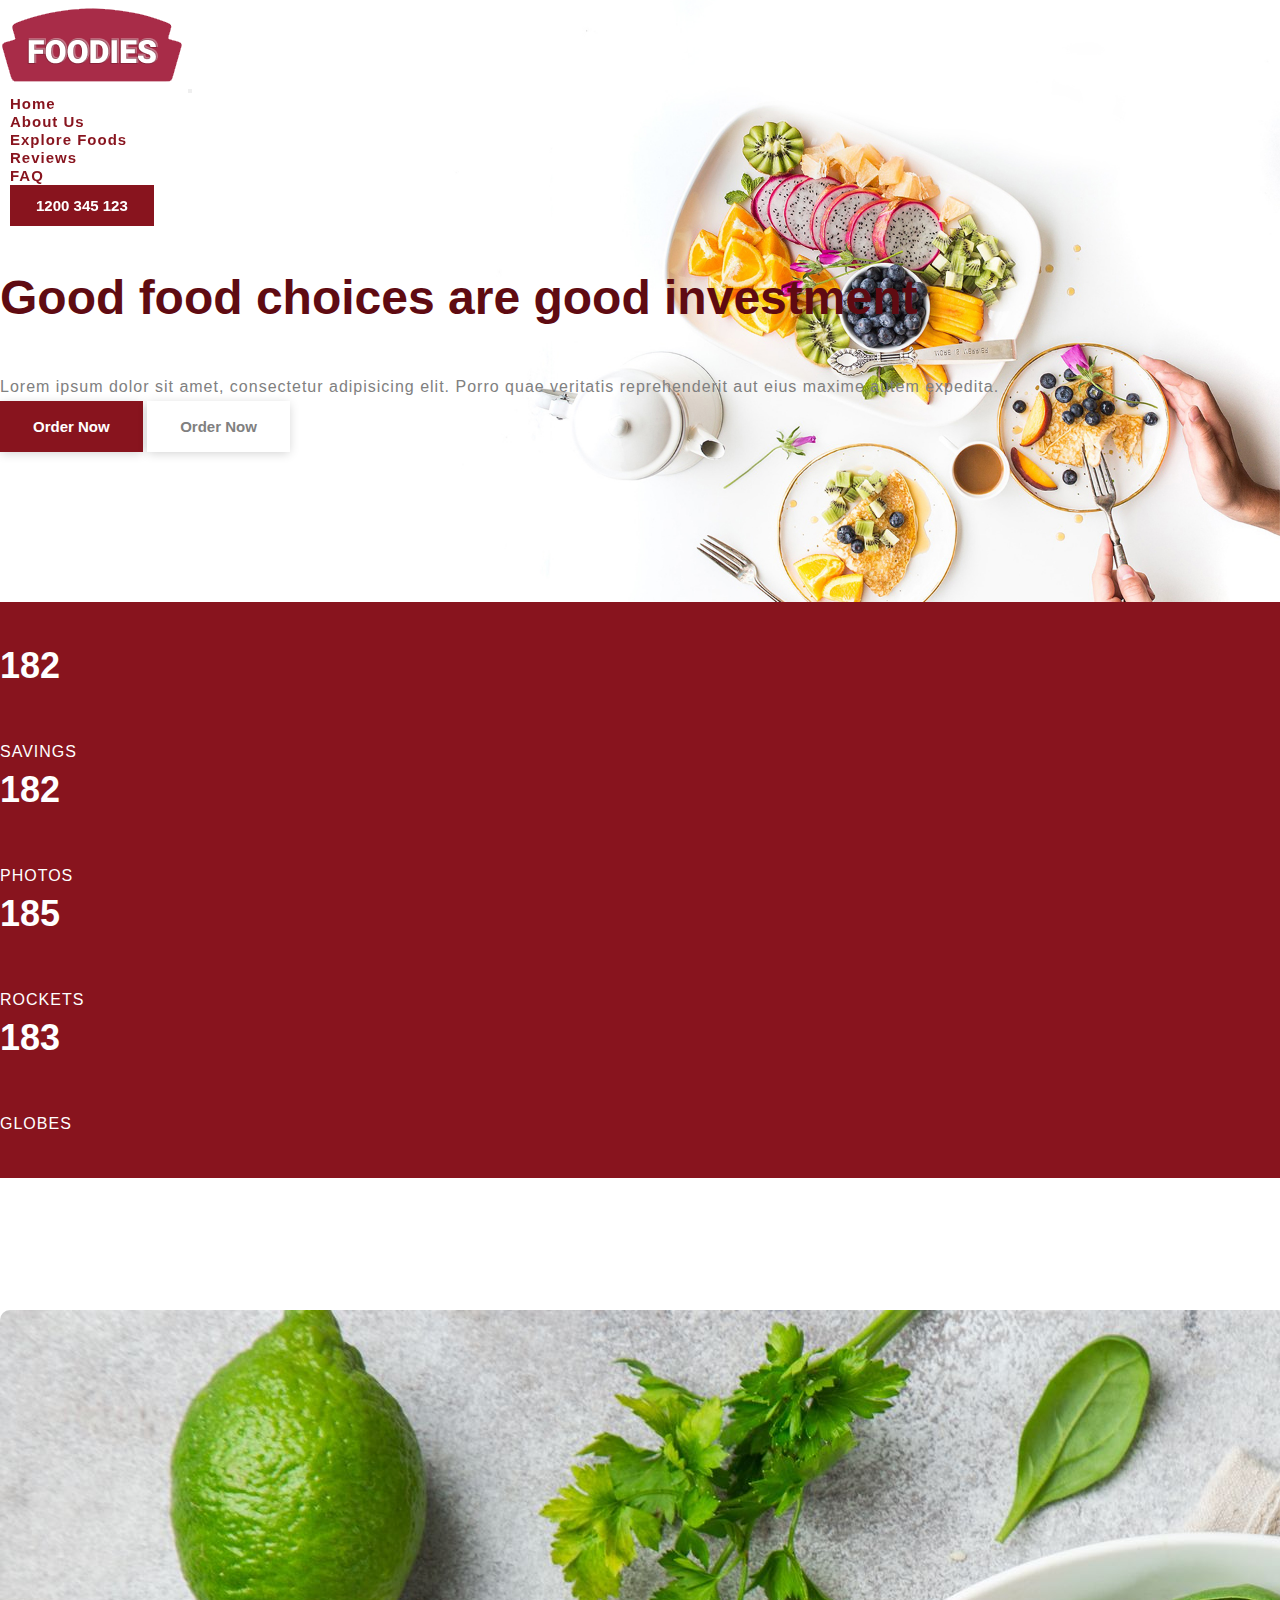
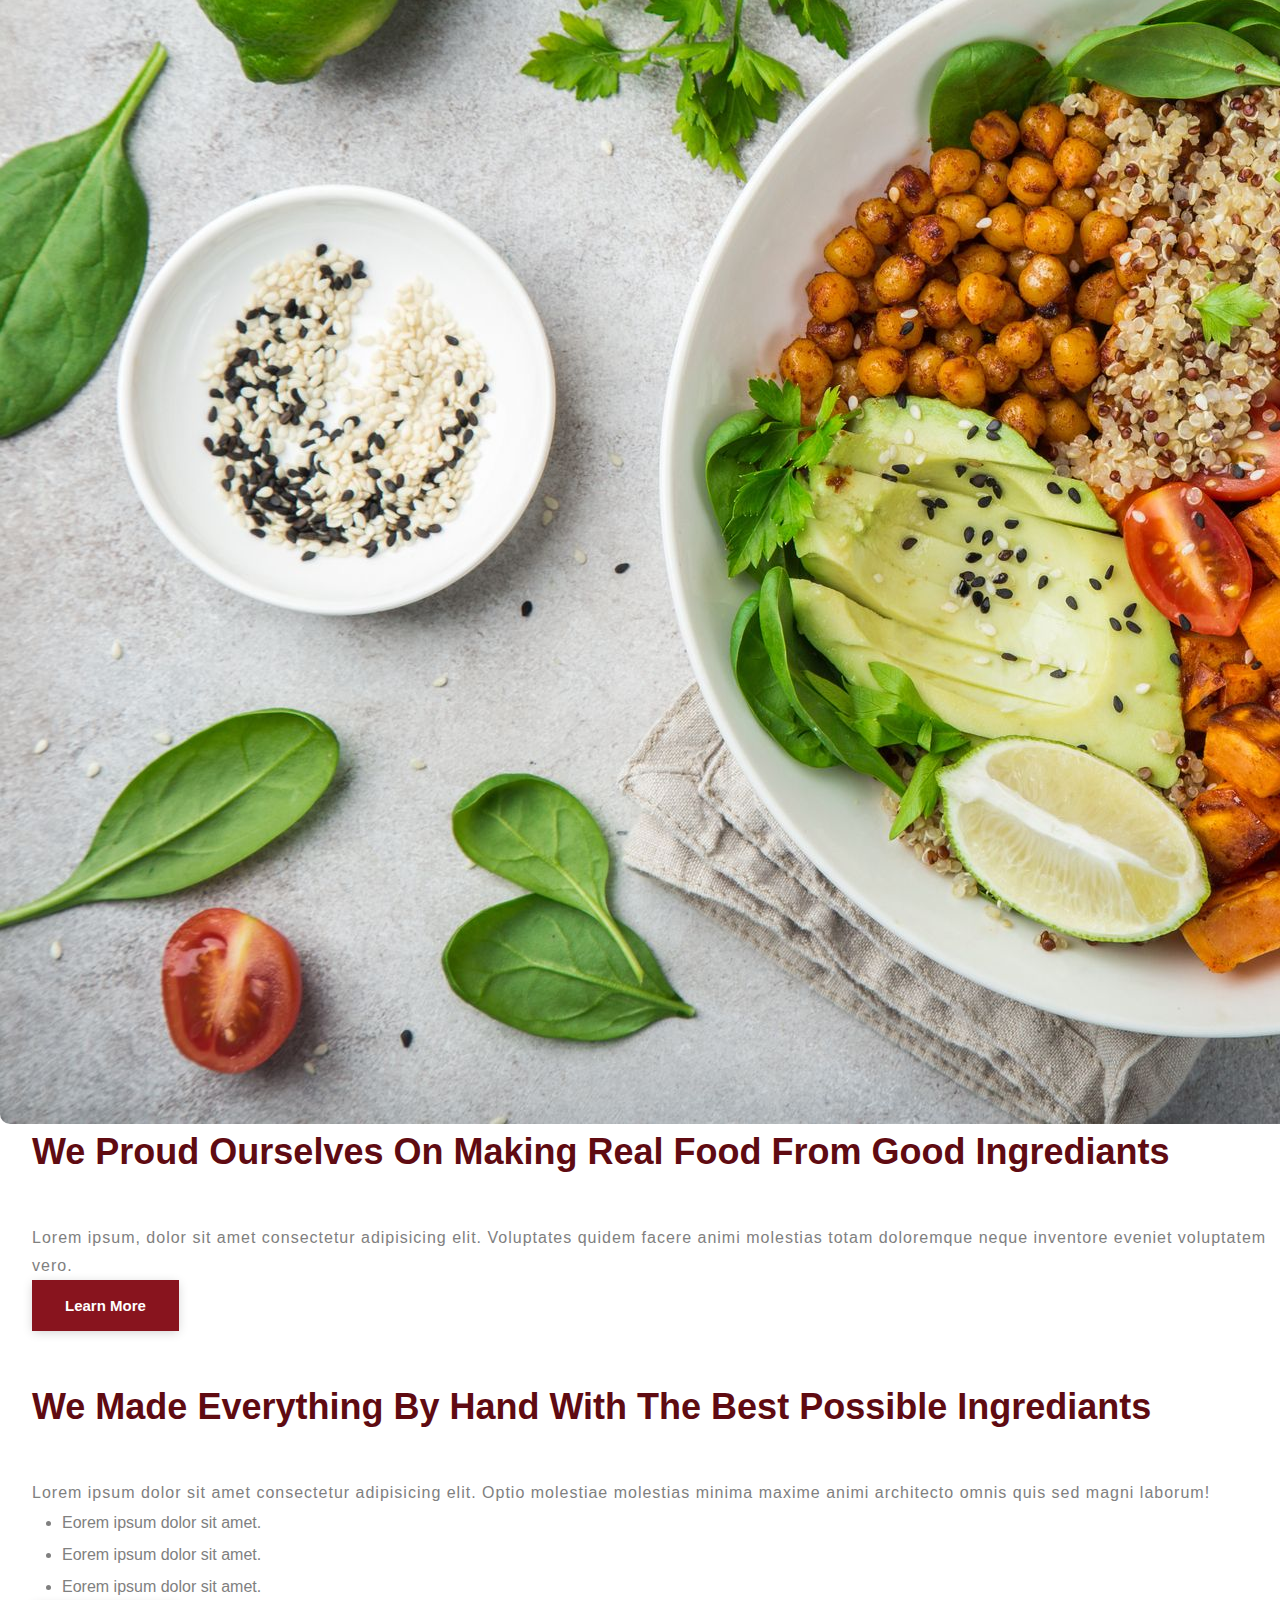
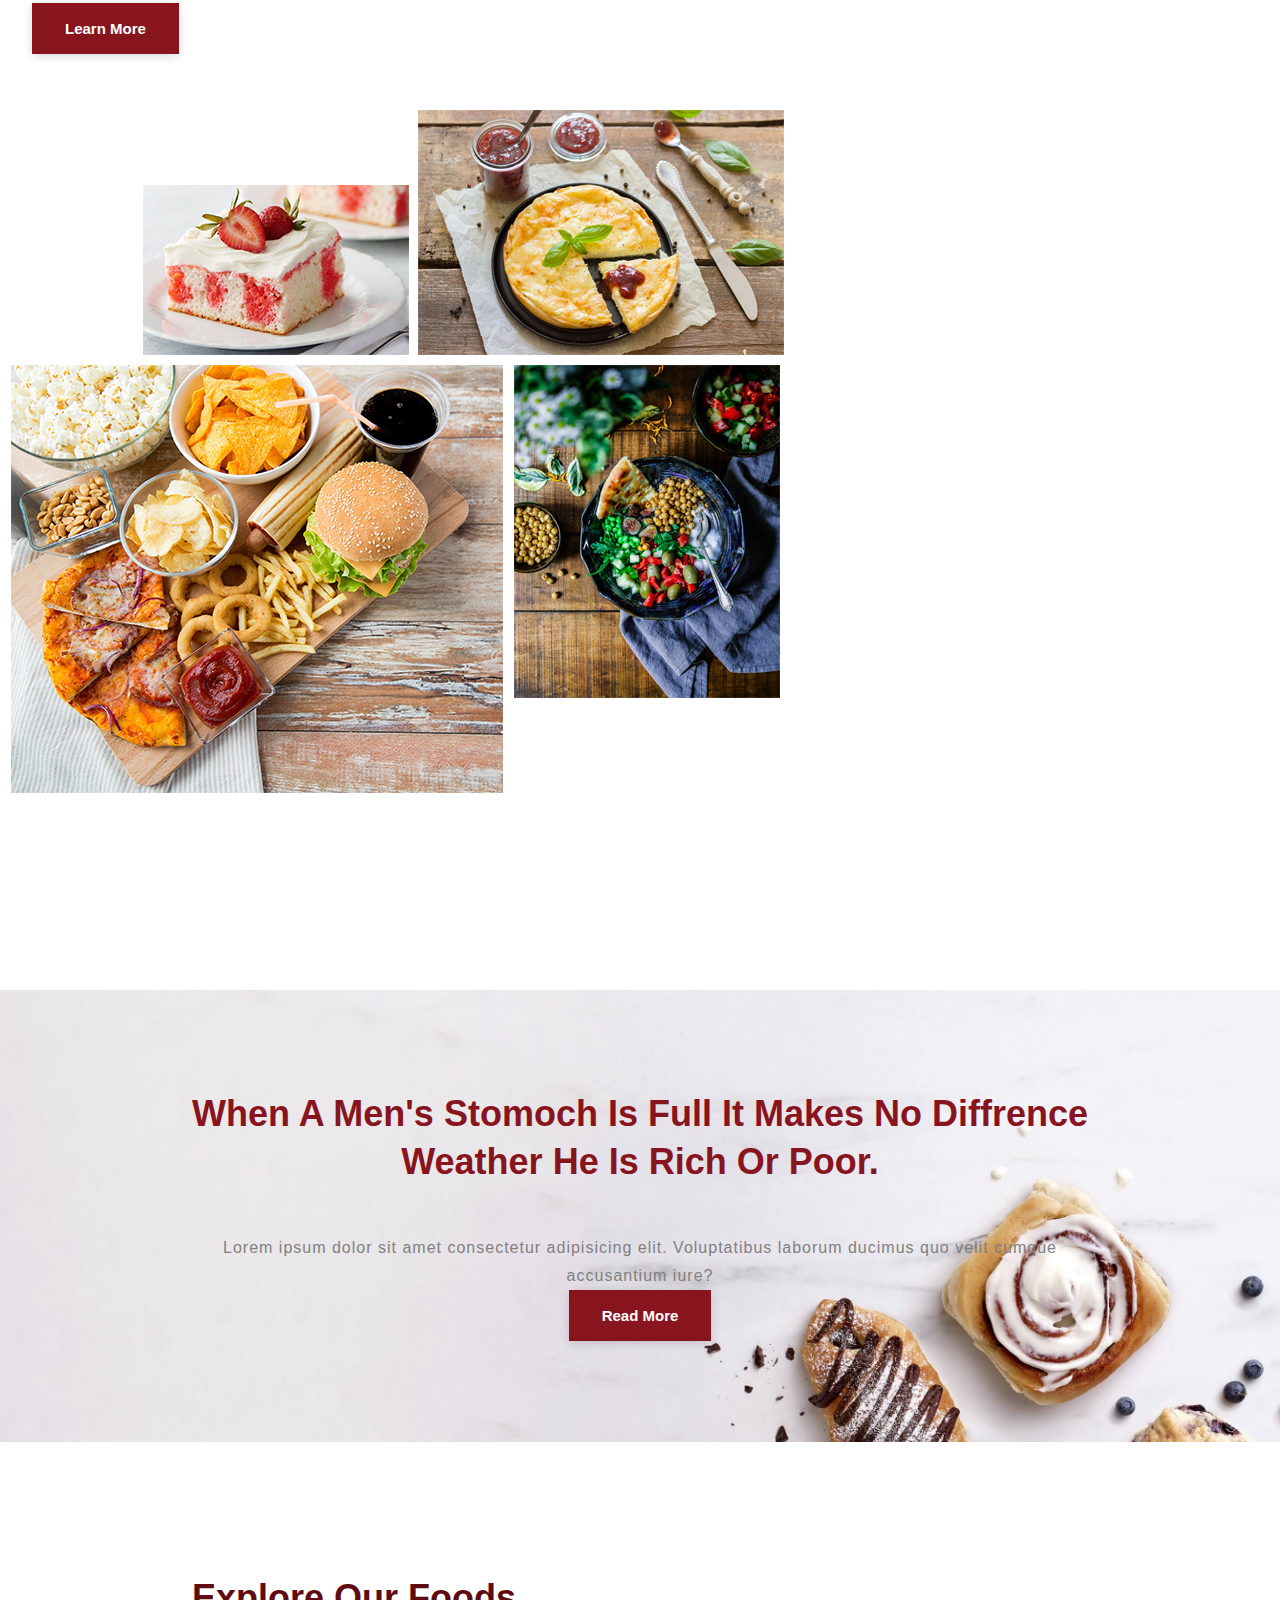
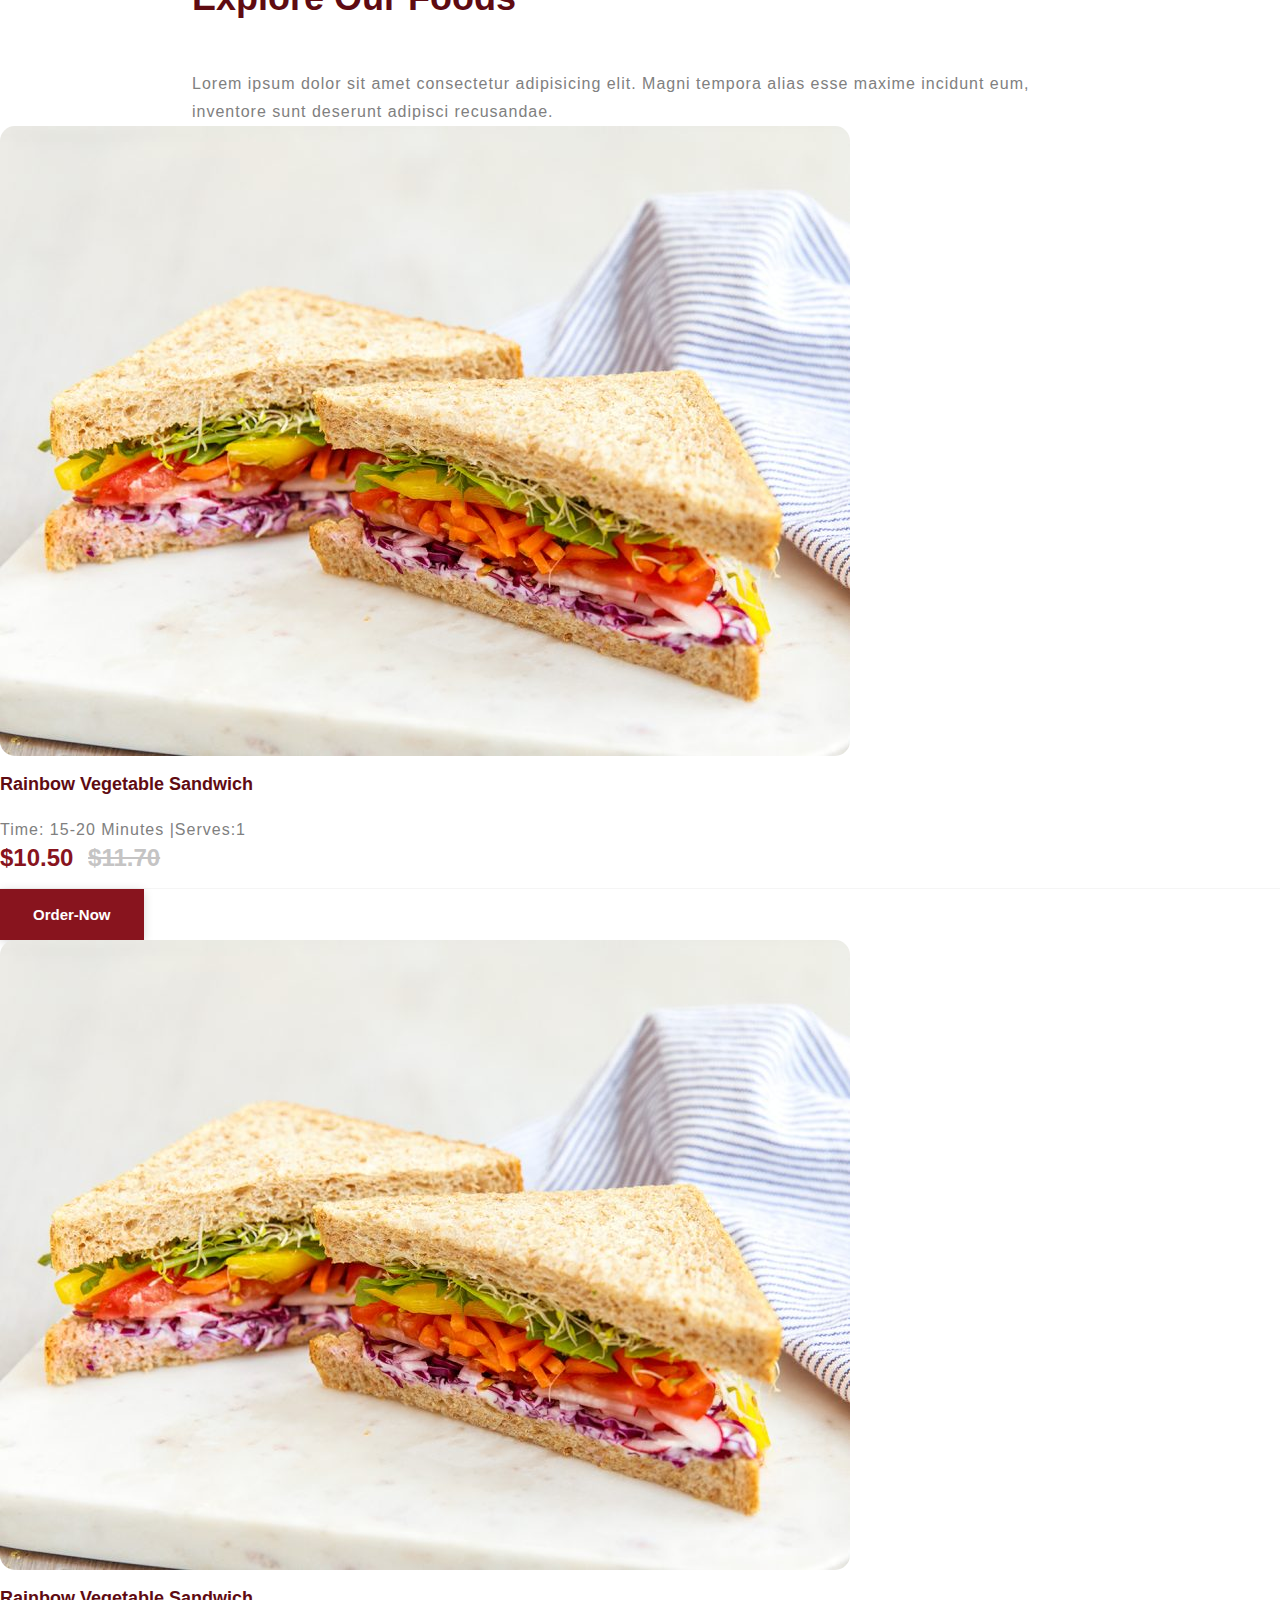
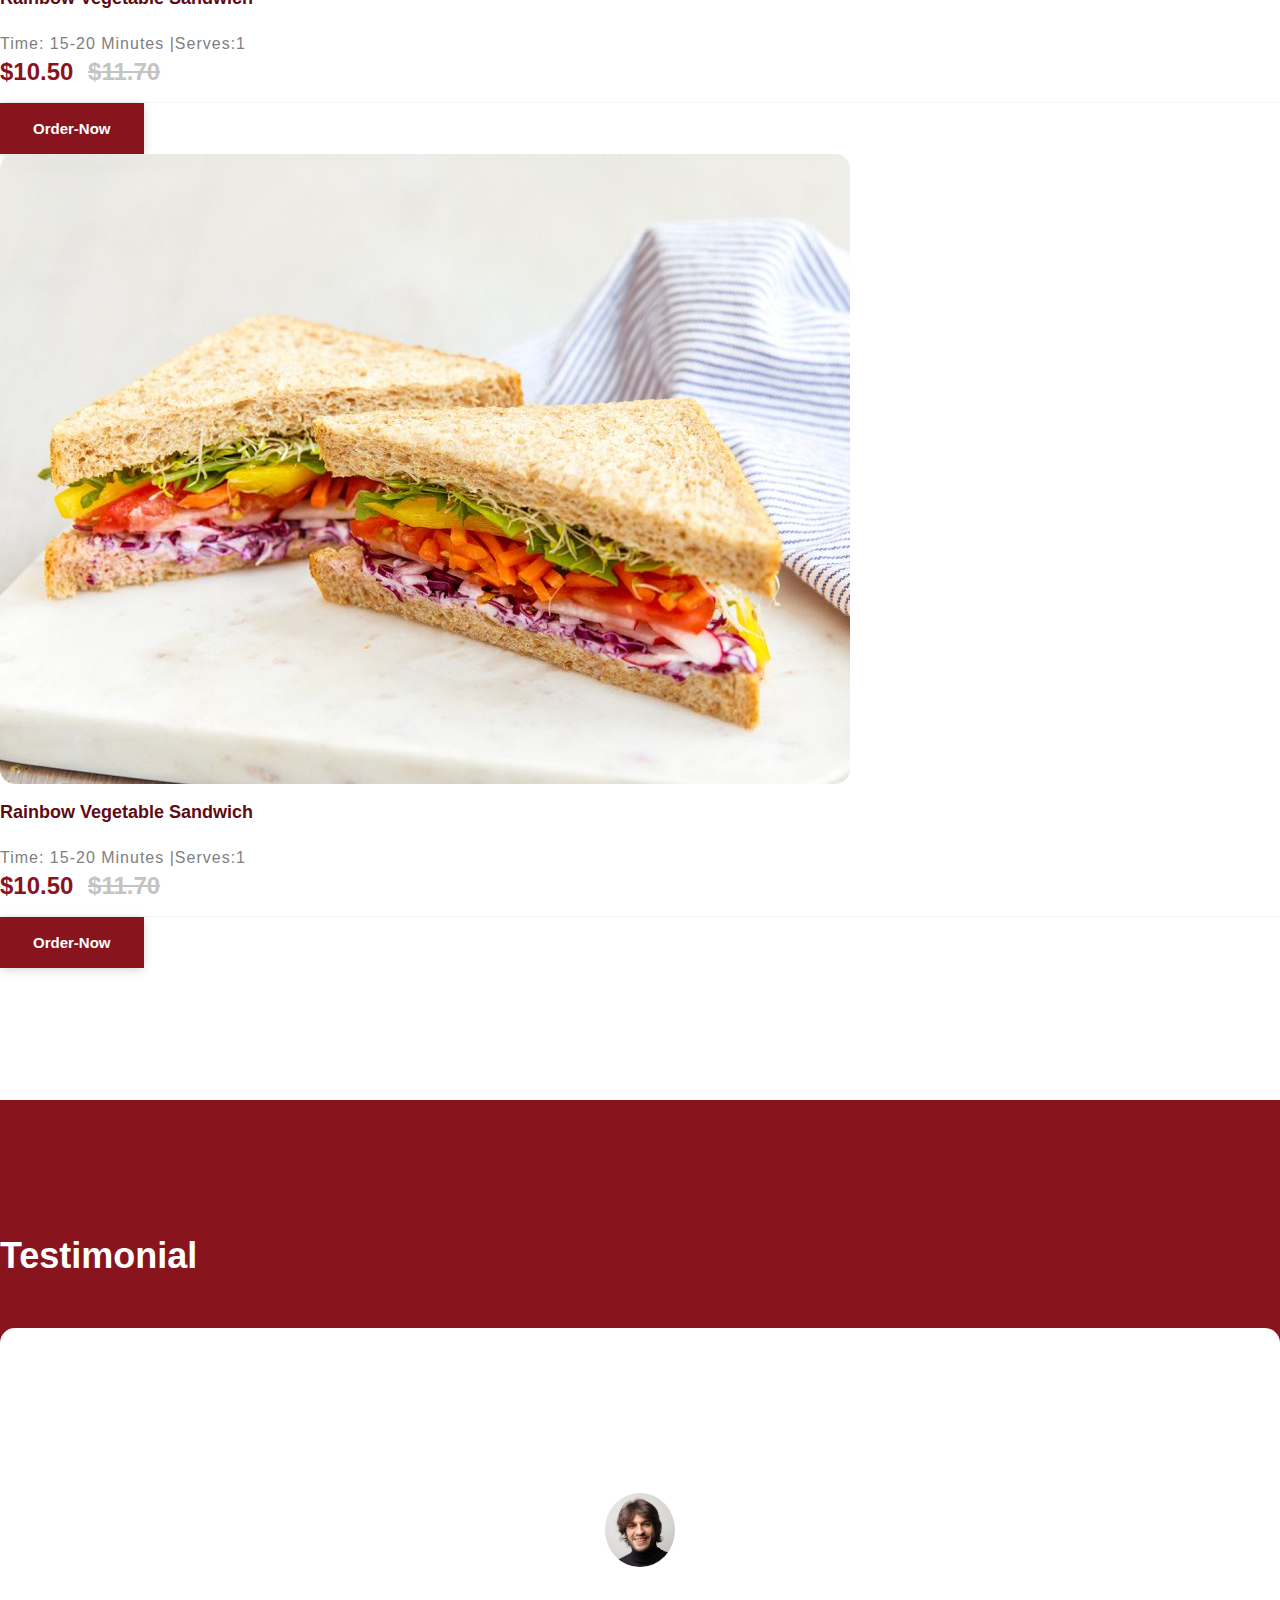
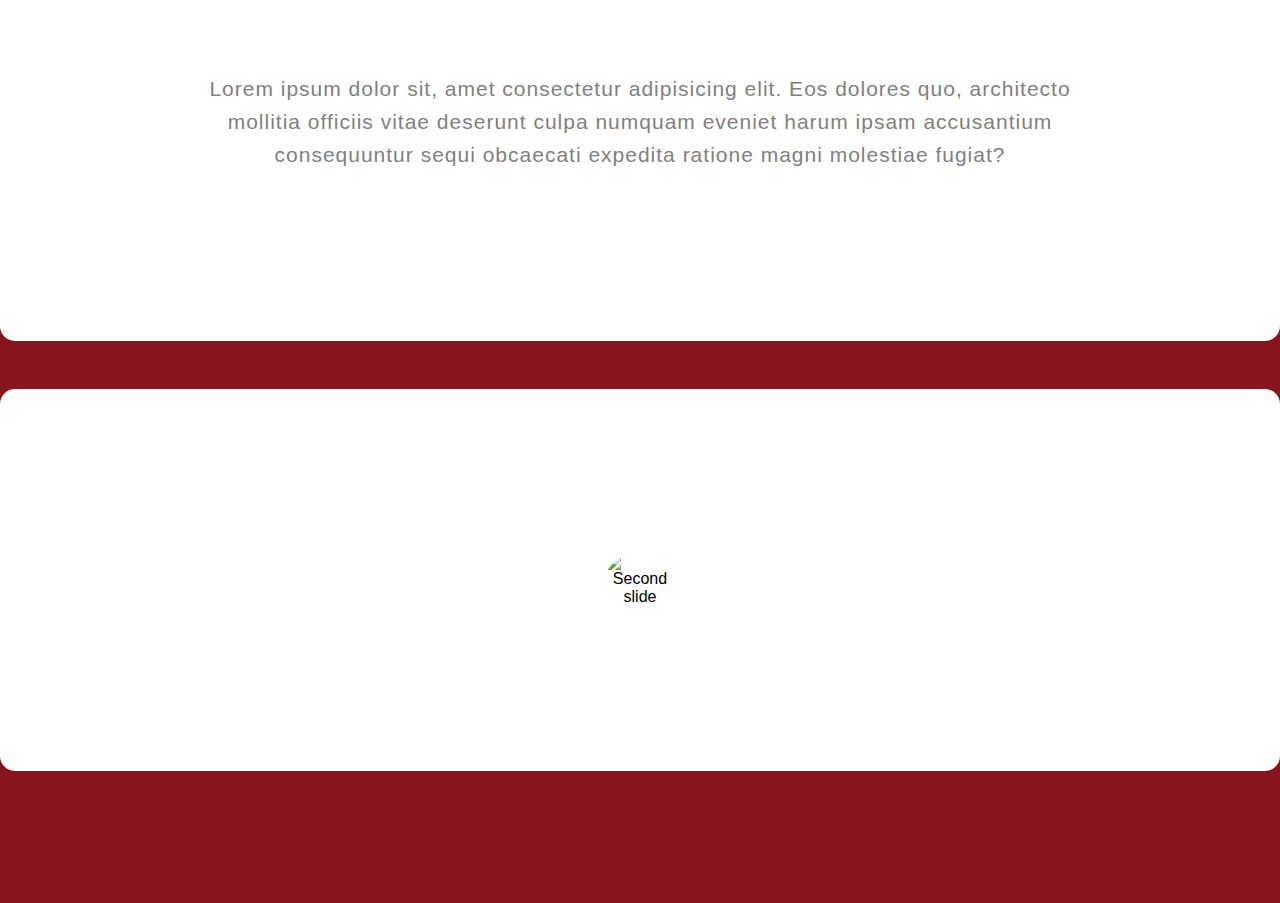
==== index.html @ 37412e54 "basic structure of food website" ====
<!DOCTYPE html>
<html lang="en">
  <head>
    <meta charset="UTF-8" />
    <meta name="viewport" content="width=device-width, initial-scale=1.0" />
    <title>Document</title>
    <!-- bootstrap link -->
    <link
      href="https://cdn.jsdelivr.net/npm/bootstrap@5.3.2/dist/css/bootstrap.min.css"
      rel="stylesheet"
      integrity="sha384-T3c6CoIi6uLrA9TneNEoa7RxnatzjcDSCmG1MXxSR1GAsXEV/Dwwykc2MPK8M2HN"
      crossorigin="anonymous"
    />
    <!-- font awesome link -->
    <link
      rel="stylesheet"
      href="https://cdnjs.cloudflare.com/ajax/libs/font-awesome/6.5.1/css/all.min.css"
      integrity="sha512-DTOQO9RWCH3ppGqcWaEA1BIZOC6xxalwEsw9c2QQeAIftl+Vegovlnee1c9QX4TctnWMn13TZye+giMm8e2LwA=="
      crossorigin="anonymous"
      referrerpolicy="no-referrer"
    />
    <!-- my style link -->
    <link rel="stylesheet" href="./css/style.css" />
    <!-- my responsive style link -->
    <link rel="stylesheet" href="./css/responsive.css" />
  </head>
  <body>
    <!-- header section -->
    <header>
      <nav class="navbar navbar-expand-lg navigation-wrap">
        <div class="container">
          <a class="navbar-brand" href="#">
            <img src="./images/logo.png " alt="" />
          </a>
          <button
            class="navbar-toggler"
            type="button"
            data-bs-toggle="collapse"
            data-bs-target="#navbarSupportedContent"
            aria-controls="navbarSupportedContent"
            aria-expanded="false"
            aria-label="Toggle navigation"
          >
            <i class="fas fa-stream navbar-toggler-icon"></i>
          </button>
          <div class="collapse navbar-collapse" id="navbarSupportedContent">
            <ul class="navbar-nav ms-auto mb-2 mb-lg-0">
              <li class="nav-item">
                <a class="nav-link" aria-current="page" href="#home">Home</a>
              </li>
              <li class="nav-item">
                <a class="nav-link" href="#about">About us</a>
              </li>

              <li class="nav-item">
                <a class="nav-link" href="#explore-food">Explore foods</a>
              </li>
              <li class="nav-item">
                <a class="nav-link" href="#testimonial">Reviews</a>
              </li>
              <li class="nav-item">
                <a class="nav-link" href="#faq">FAQ</a>
              </li>
              <li><button class="main-btn">1200 345 123</button></li>
            </ul>
          </div>
        </div>
      </nav>
    </header>
    <!-- section-1 top banner -->
    <section id="home">
      <div class="container-fluid px-0 top-banner">
        <div class="container">
          <div class="row">
            <div class="col-lg-5 col-md-6">
              <h1>Good food choices are good investment</h1>
              <p>
                Lorem ipsum dolor sit amet, consectetur adipisicing elit. Porro
                quae veritatis reprehenderit aut eius maxime autem expedita.
              </p>
              <div class="mt-4">
                <button class="main-btn">
                  Order now<i class="fa-solid fa-basket-shopping ps-3"></i>
                </button>
                <button class="white-btn ms-lg-4 mt-lg-0 mt-4">
                  Order now <i class="fa-solid fa-angle-right ps-3"></i>
                </button>
              </div>
            </div>
          </div>
        </div>
      </div>
    </section>
    <!-- section-2 top banner -->
    <section id="counter ">
      <section class="counter-section">
        <div class="container">
          <div class="row text-center">
            <div class="col-md-3 mb-lg-0 mb-md-0 mb-5">
              <h2>
                <span id="count1"></span>
              </h2>
              <p>SAVINGS</p>
            </div>
            <div class="col-md-3 mb-lg-0 mb-md-0 mb-5">
              <h2>
                <span id="count2"></span>
              </h2>
              <p>PHOTOS</p>
            </div>
            <div class="col-md-3 mb-lg-0 mb-md-0 mb-5">
              <h2>
                <span id="count3"></span>
              </h2>
              <p>ROCKETS</p>
            </div>
            <div class="col-md-3 mb-lg-0 mb-md-0 mb-5">
              <h2>
                <span id="count4"></span>
              </h2>
              <p>GLOBES</p>
            </div>
          </div>
        </div>
      </section>
    </section>
    <!-- section-3 top banner -->
    <section id="about">
      <div class="about-section wrapper">
        <div class="container">
          <div class="row align-items-center">
            <div class="col-lg-7 col-md-12 mb-lg-0 mb-5">
              <div class="card border-0">
                <img src="./images/img/img-1.png" class="img-fluid" alt="" />
              </div>
            </div>
            <div class="col-lg-5 col-md-12 text-sec">
              <h2>
                We proud ourselves on making real food from good ingrediants
              </h2>
              <p>
                Lorem ipsum, dolor sit amet consectetur adipisicing elit.
                Voluptates quidem facere animi molestias totam doloremque neque
                inventore eveniet voluptatem vero.
              </p>
              <button class="main-btn mt-4">Learn more</button>
            </div>
          </div>
        </div>
        <div class="container food-type">
          <div class="row align-items-center">
            <div class="col-lg-5 col-md-12 text-sec mb-lg-0 mb-5">
              <h2>
                We made everything by hand With the best possible ingrediants
              </h2>
              <p>
                Lorem ipsum dolor sit amet consectetur adipisicing elit. Optio
                molestiae molestias minima maxime animi architecto omnis quis
                sed magni laborum!
              </p>
              <ul class="list-unstyled py-3">
                <li>Eorem ipsum dolor sit amet.</li>
                <li>Eorem ipsum dolor sit amet.</li>
                <li>Eorem ipsum dolor sit amet.</li>
              </ul>
              <button class="main-btn mt-4">Learn more</button>
            </div>
            <div class="col-lg-7 col-md-12">
              <div class="card border-0">
                <img src="./images/img/img-2.png" class="img-fluid" />
              </div>
            </div>
          </div>
        </div>
      </div>
    </section>
    <section id="story">
      <div class="story-section">
        <div class="container">
          <div class="row">
            <div class="col-sm-12">
              <div class="text-content">
                <h2>
                  When a men's stomoch is full it makes no diffrence Weather he
                  is rich or poor.
                </h2>
                <p>
                  Lorem ipsum dolor sit amet consectetur adipisicing elit.
                  Voluptatibus laborum ducimus quo velit cumque accusantium
                  iure?
                </p>
                <button class="main-btn mt-3">Read more</button>
              </div>
            </div>
          </div>
        </div>
      </div>
    </section>
    <!-- section-4 Explore food -->
    <section id="explore-food">
      <div class="explore-food wrapper">
        <div class="container">
          <div class="row">
            <div class="col-sm-12">
              <div class="text-center text-content">
                <h2>Explore our Foods</h2>
                <p>
                  Lorem ipsum dolor sit amet consectetur adipisicing elit. Magni
                  tempora alias esse maxime incidunt eum, inventore sunt
                  deserunt adipisci recusandae.
                </p>
              </div>
            </div>
          </div>
          <div class="row pt-5">
            <div class="col-lg-4 col-md-6 mb-lg-0 mb-5">
              <div class="card">
                <img src="./images/img/img-3.jpg" class="img-fluid" />
                <div class="pt3">
                  <h4>Rainbow vegetable sandwich</h4>
                  <p>Time: 15-20 Minutes |Serves:1</p>
                  <span>$10.50 <del>$11.70</del></span>
                  <button class="main-btn">Order-now</button>
                </div>
              </div>
            </div>
            <div class="col-lg-4 col-md-6 mb-lg-0 mb-5">
              <div class="card">
                <img src="./images/img/img-3.jpg" class="img-fluid" />
                <div class="pt3">
                  <h4>Rainbow vegetable sandwich</h4>
                  <p>Time: 15-20 Minutes |Serves:1</p>
                  <span>$10.50 <del>$11.70</del></span>
                  <button class="main-btn">Order-now</button>
                </div>
              </div>
            </div>
            <div class="col-lg-4 col-md-6 mb-lg-0 mb-5">
              <div class="card">
                <img src="./images/img/img-3.jpg" class="img-fluid" />
                <div class="pt3">
                  <h4>Rainbow vegetable sandwich</h4>
                  <p>Time: 15-20 Minutes |Serves:1</p>
                  <span>$10.50 <del>$11.70</del></span>
                  <button class="main-btn">Order-now</button>
                </div>
              </div>
            </div>
          </div>
        </div>
      </div>
    </section>
    <!-- section-5 testominal -->
    <section id="testimonial">
      <div class="wrapper testimonial-section">
        <div class="container text-center">
          <div class="text-center pb-4">
            <h2>testimonial</h2>
          </div>
          <div class="row">
            <div class="col-sm-12 col-lg-10 offset-lg-1">
              <div class="carousel-item d-flex active">
                <img
                  class="d-block ms-lg-10"
                  src="./images/review/review-1.jpg"
                  alt="First slide"
                />
                <h2>Lorem, ipsum dolor.</h2>
                <p>
                  Lorem ipsum dolor sit, amet consectetur adipisicing elit. Eos
                  dolores quo, architecto mollitia officiis vitae deserunt culpa
                  numquam eveniet harum ipsam accusantium consequuntur sequi
                  obcaecati expedita ratione magni molestiae fugiat?
                </p>
              </div>
              <div class="carousel-item">
                <img class="d-block w-100" src="..." alt="Second slide" />
              </div>
            </div>
          </div>
        </div>
      </div>
    </section>
    <!-- bootstrap script -->
    <script
      src="https://cdn.jsdelivr.net/npm/bootstrap@5.3.2/dist/js/bootstrap.bundle.min.js"
      integrity="sha384-C6RzsynM9kWDrMNeT87bh95OGNyZPhcTNXj1NW7RuBCsyN/o0jlpcV8Qyq46cDfL"
      crossorigin="anonymous"
    ></script>
    <!-- my js -->
    <script src="script.js"></script>
  </body>
</html>
---- css/style.css ----
@import url('https://fonts.googleapis.com/css2?family=Nunito+Sans:opsz,wght@6..12,200&family=Varela+Round&display=swap');

*,
*:after,
*:before {
    -webkit-box-sizing: border-box;
    box-sizing: border-box;
    margin: 0;
    padding: 0;
}

:active,
:hover,
:focus {
    outline: 0 !important;
    outline-offset: 0;
}

a,
a:hover {
    text-decoration: none;
}

a:hover {
    color: rgb(95, 11, 18);
}

ul,
ol {
    margin: 0;
    padding: 0;
}

:root {
    --primary-color: rgb(136, 20, 30);
    --secondary-color: rgb(95, 11, 18);
    --third-color: rgb(214, 126, 18);
    --white-color: white;
    --text-color: gRAY;
    --text-gray: rgb(197, 196, 196);
    --black-color: black;
    --primary-font: 'Roboto', sans-serif;
    --secondary-font: 'Quicksand', sans-serif;
}

html {
    scroll-behavior: smooth;
}

body {
    font-family: var(--primary-font);
    font-size: 100%;
    font-weight: 400;
}

/* scrollbardesign */
::-webkit-scrollbar {
    width: 0.625rem;
}

::-webkit-scrollbar-track {
    background: var(--white-color);
}

::-webkit-scrollbar-thumb {
    background: var(--primary-color);
}

h1 {
    font-size: 3rem;
    font-weight: 900;
    margin-bottom: 3rem;
    color: var(--secondary-color);
}

h2 {
    font-size: 2.25rem;
    font-weight: 700;
    margin-bottom: 3rem;
    color: var(--secondary-color);
    text-transform: capitalize;
    font-family: var(--secondary-font);
    line-height: 3rem;
}

h4 {
    font-size: 18px;
    font-weight: 800;
    color: var(--secondary-color);
    text-transform: capitalize;
    font-family: var(--secondary-font);
    line-height: 3rem;
    margin-bottom: 0.5rem;
}

h5 {
    font-size: 1rem;
    font-weight: 700;
    color: var(--primary-color);
    text-transform: capitalize;
    font-family: var(--secondary-font);
    margin-bottom: 0.5rem
}

p {
    font-size: 1rem;
    font-weight: 400;
    color: var(--text-color);
    line-height: 1.75rem;
    letter-spacing: 1px;
}

.main-btn {
    display: inline-block;
    padding: 0.625rem 1.875rem;
    line-height: 1.5625rem;
    background-color: var(--primary-color);
    border: 0.1875rem solid var(--primary-color);
    color: var(--white-color);
    font-size: 0.9375rem;
    font-weight: 600;
    text-transform: capitalize;
    box-shadow: 0px 2px 10px -1px rgb(0 0 0/19%);
    -webkit-transition: all .4s ease-out 0s;
    -o-transition: all .4s ease-out 0s;
    -moz-transition: all .4s ease-out 0s;
    transition: all .4s ease-out 0s;
}

.white-btn {
    display: inline-block;
    padding: 0.625rem 1.875rem;
    line-height: 1.5625rem;
    background-color: var(--white-color);
    border: 0.1875rem solid var(--white-color);
    color: var(--text-color);
    font-size: 0.9375rem;
    font-weight: 600;
    text-transform: capitalize;
    box-shadow: 0px 2px 10px -1px rgb(0 0 0/19%);
    -webkit-transition: all .4s ease-out 0s;
    -o-transition: all .4s ease-out 0s;
    -moz-transition: all .4s ease-out 0s;
    transition: all .4s ease-out 0s;
}

.main-btn:hover {
    background-color: transparent;
    color: var(--primary-color);
}

.white-btn:hover {
    background-color: transparent;
    color: var(--primary-color);
    border-color: var(--primary-color);
}

.wrapper {
    padding-top: 8.25rem;
    padding-bottom: 8.25rem;
}

.text-content {
    width: 70%;
    margin: auto;
}

.counter-section h2,
.testimonial-section h2,
.book-food-text h2 {
    color: var(--white-color);
}

/* header-design */

.navigation-wrap {
    position: fixed;
    width: 100%;
    left: 0;
    z-index: 1000;
    transition: all 0.3s ease-out;
}

.navigation-wrap .nav-item {
    padding: 0 0.625rem;
    transition: all 2000ms linear;
}

.navbar-toggler:focus {
    outline: unset;
    border: unset;
    box-shadow: none;
}

.nav-link {
    font-size: 0.9375rem;
    font-weight: 600;
    text-transform: capitalize;
    color: var(--primary-color);
    letter-spacing: 1px;
}

.navigation-wrap .main-btn {
    padding: 0.3125rem 1.4375rem;
    box-shadow: none;
    margin-left: 0.625rem;
}

.navigation-wrap.scroll-on {
    position: fixed;
    top: 0;
    left: 0;
    width: 100%;
    background: var(--white-color);
    box-shadow: 0 0.125rem 1.75rem 0 rgb(0, 0, 0, 0.09);
    transition: all 1.5s ease-in-out 0s;
}

/* top banner*/

.top-banner {
    width: 100%;
    background: url('../images/bg/bg-1.jpg') no-repeat center;
    background-size: cover;
    padding: 16.875rem 0 9.375rem;
}

/* COUNTER SECTION */

.counter-section {
    background-color: var(--primary-color);
    padding: 2.5rem 0;
}

.counter-section p {
    color: var(--white-color);
    text-transform: uppercase;
}

/* About SECTION */
.about-section {
    background: var(--white-color);
}

.about-section .card,
.about-section .card img {
    border-radius: 0.625rem;
}

.about-section .text-sec {
    padding-left: 2rem;
}

/* food type */
.food-type {
    padding-top: 3.25rem;
}

.food-type ul li {
    font-size: 1rem;
    color: var(--text-color);
    line-height: 32px;
    position: relative;
    margin-left: 30px;
}

.food-type ul li::before {
    position: absolute;
    left: -2.1875rem;
    color: var(--primary-color);
    font-size: 1.25rem;
    font-family: "Font Awesome 5 Free";
    content: '\f00c';
    display: inline-block;
    padding-right: 3px;
    vertical-align: middle;
    font-weight: 900;
}

.story-section {
    width: 100%;
    height: 28.25rem;
    background: url(../images/bg/bg-2.jpg) no-repeat center;
    background-size: cover;
    padding-top: 100px;
    text-align: center;
}

.story-section h2 {
    color: var(--primary-color);
}

.explore-food .card {
    border: none;
    background-color: transparent;
    border-radius: 0.9375rem;

}

.explore-food .card img {
    object-fit: cover;
    border-radius: 0.9375rem;

}

.explore-food .card span {
    display: block;
    font-size: 1.5rem;
    font-weight: 700;
    color: var(--primary-color);
    padding-bottom: 1rem;
    border-bottom: 0.0625rem solid whitesmoke;
}

.explore-food .card span del {
    color: var(--text-gray);
    margin-left: 0.5rem;
}

.testimonial-section {
    background-color: var(--primary-color);
}

.testimonial-section .carousel-item {
    margin-top: 3rem;
    padding: 10rem 3.125rem;
    background-color: var(--white-color);
    border-radius: 0.9375rem;
    text-align: center;

}

.testimonial-section .carousel-item p {
    line-height: 2.0625rem;
    padding: 0 11% 0.625rem;
    font-size: 1.3125rem;
}

.testimonial-section .carousel-item img {
    max-width: 5rem;
    border-radius: 50%;
    padding: 0.3125rem;
}

.testimonial-section .carousel-indicators {
    width: 15px;
    height: 15px;
    outline: none;
    border-radius: 50%;
    border: none;
    margin-right: 1rem;
    opacity: 0.2;
}

.testimonial-section .carousel-indicators .active {
    opacity: 1;
}

.testimonial-section .carousel-indicators {
    bottom: -2.8125rem;
}
---- css/responsive.css ----
/* media query*/

@media(max-width:991px) {
    .text-content {
        width: 100%;
    }

    .navigation-wrap .navbar-brand img {
        height: 3.8125rem;
    }

    .navigation-wrap {
        text-align: center;
        background-color: var(--white-color);
    }

    .navigation-wrap .nav-link {
        line-height: 1.875rem;
    }

    .top-banner {
        padding: 9.375rem 0 9.375rem;
    }
}

@media(max-width:767px) {

    h1 {
        font-size: 2.8rem;
    }

    h1 {
        font-size: 2.8rem;
    }

    .top-banner {
        padding: 10.875rem 0 9.375rem;
    }

    .story-section {
        height: auto;
        padding: 3rem 0;
    }
}
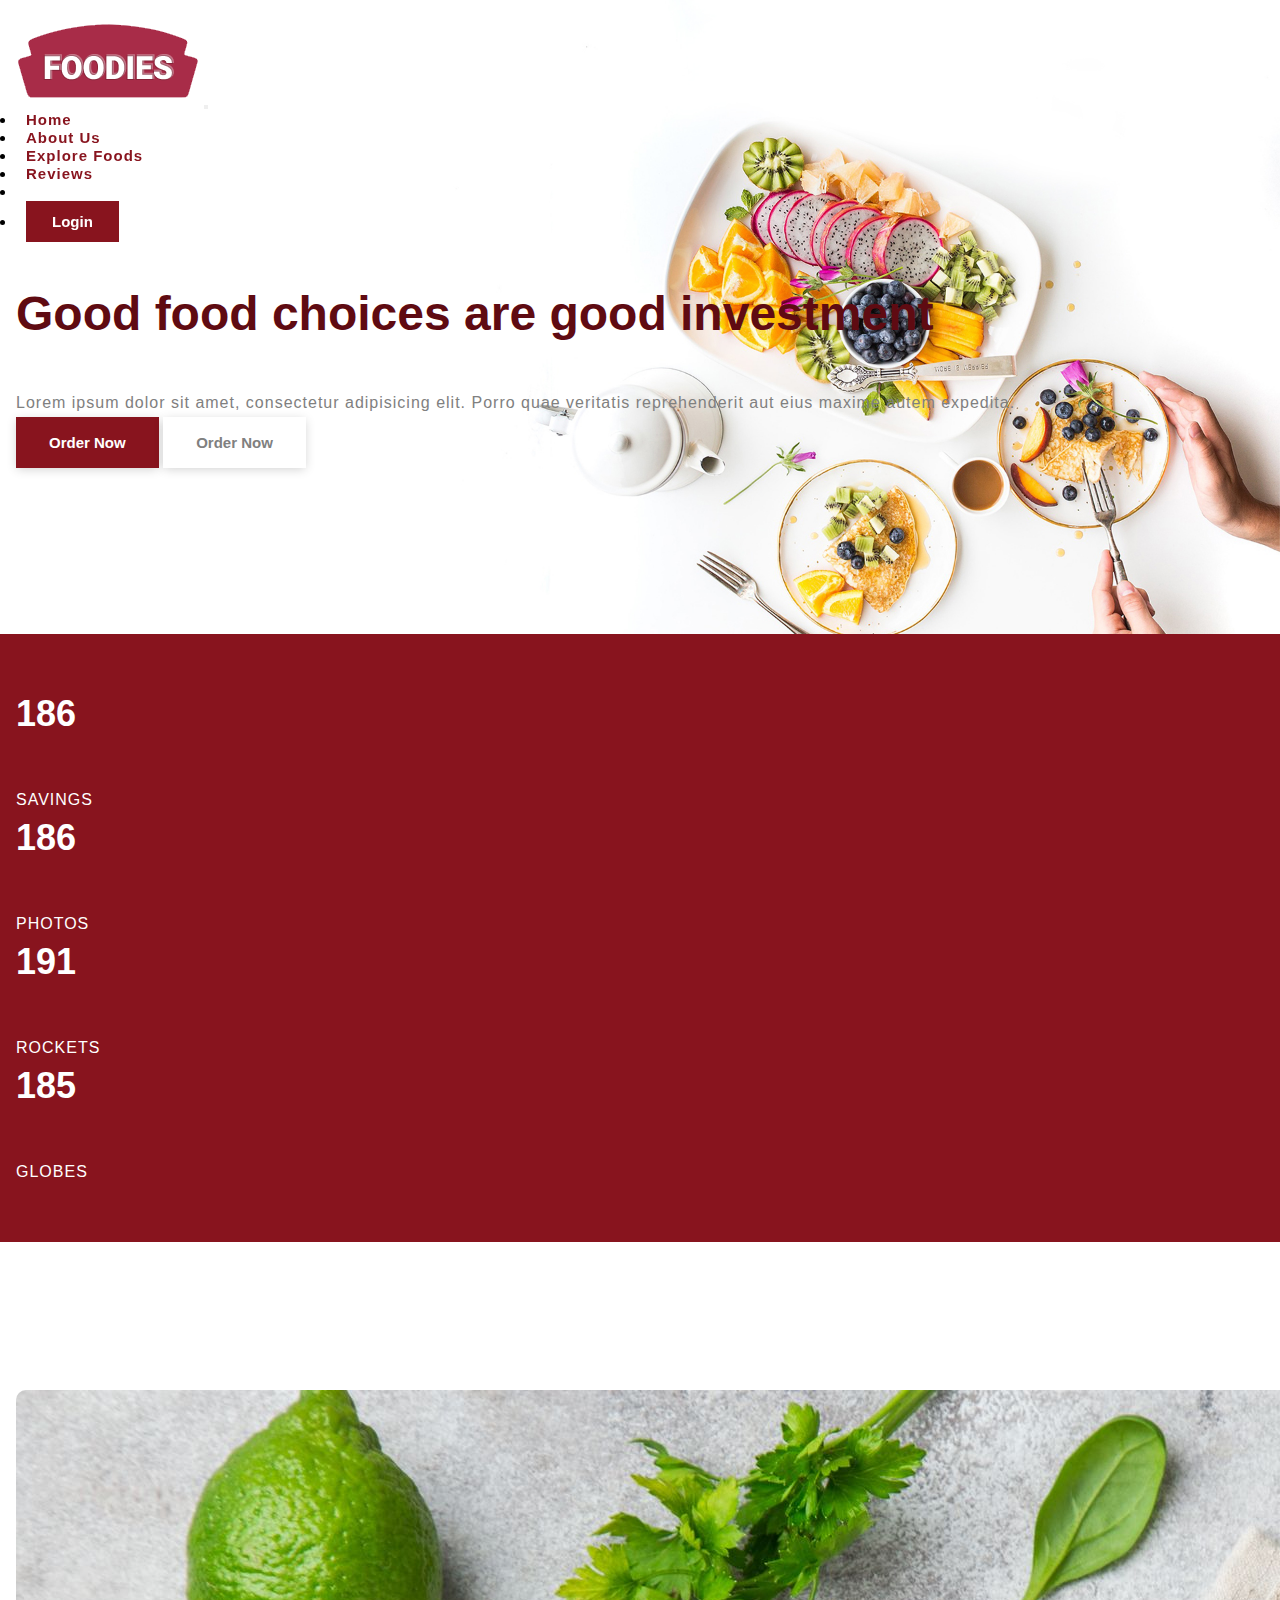
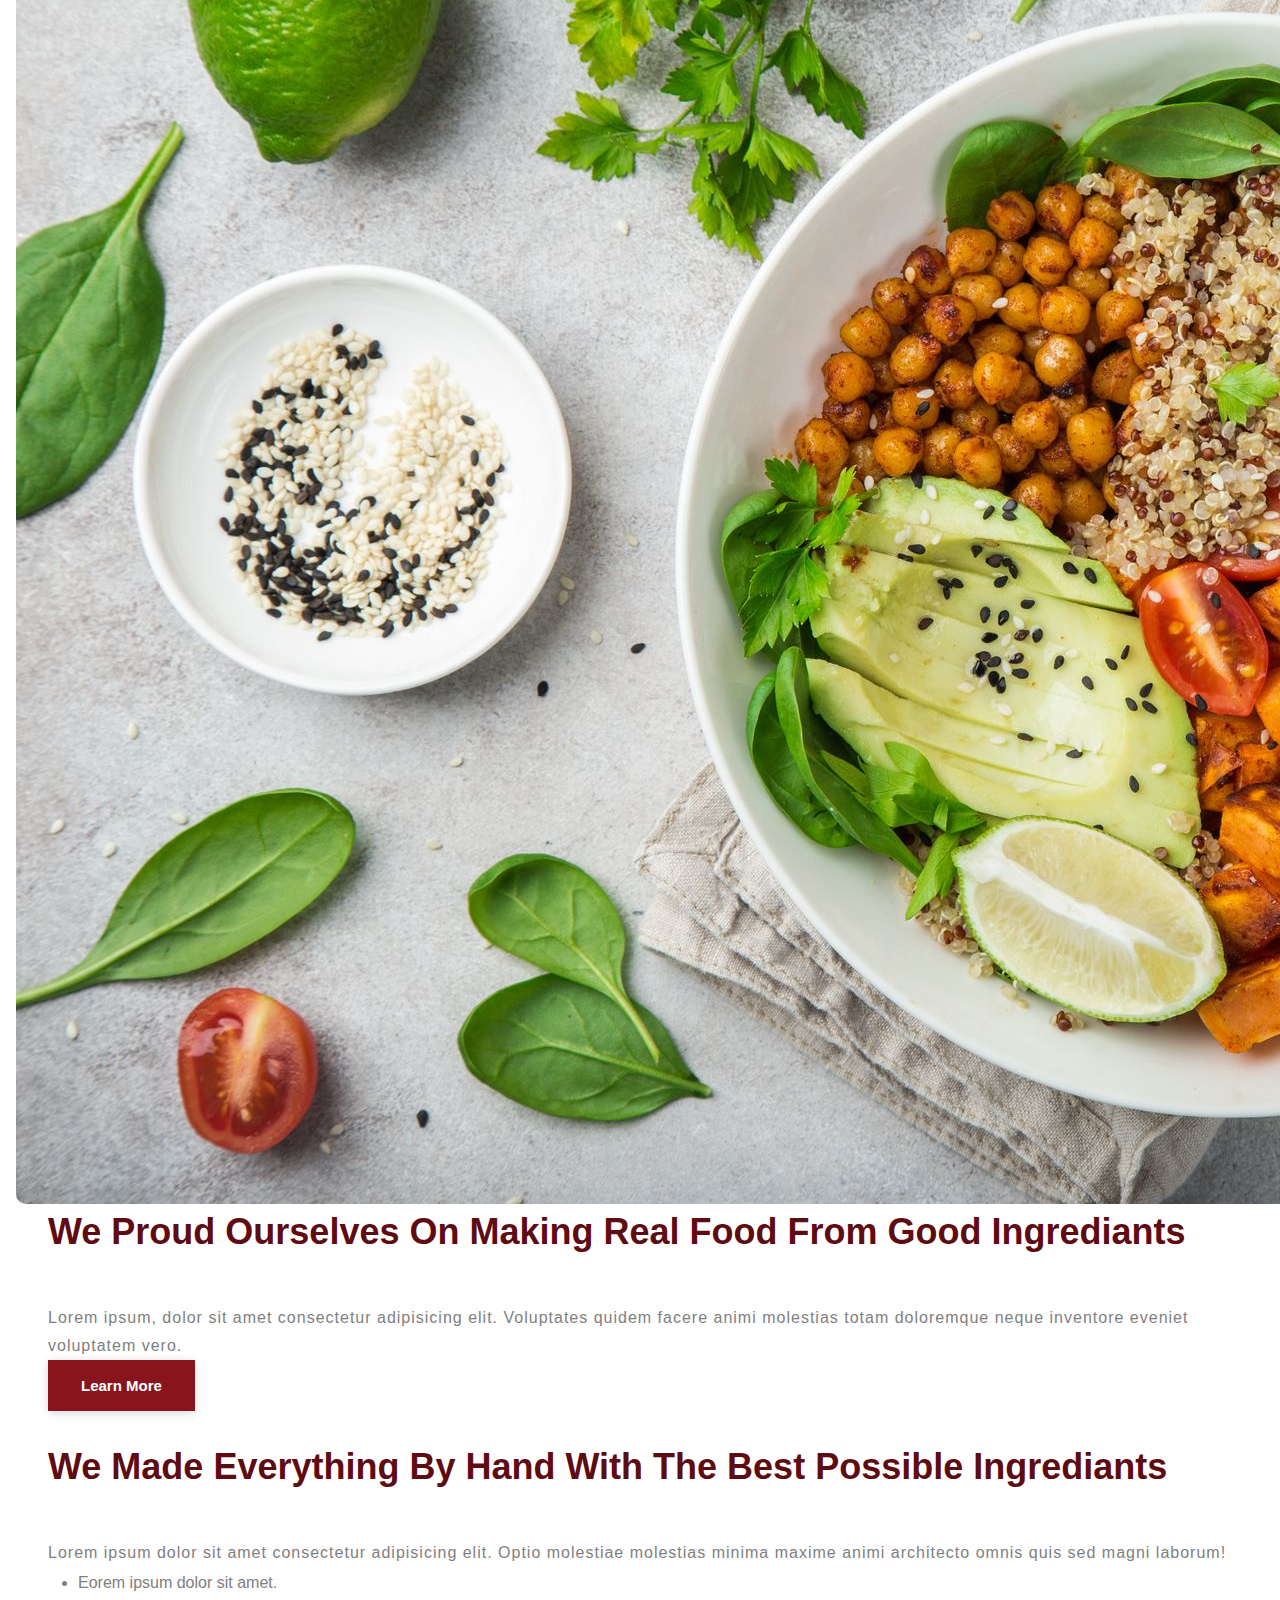
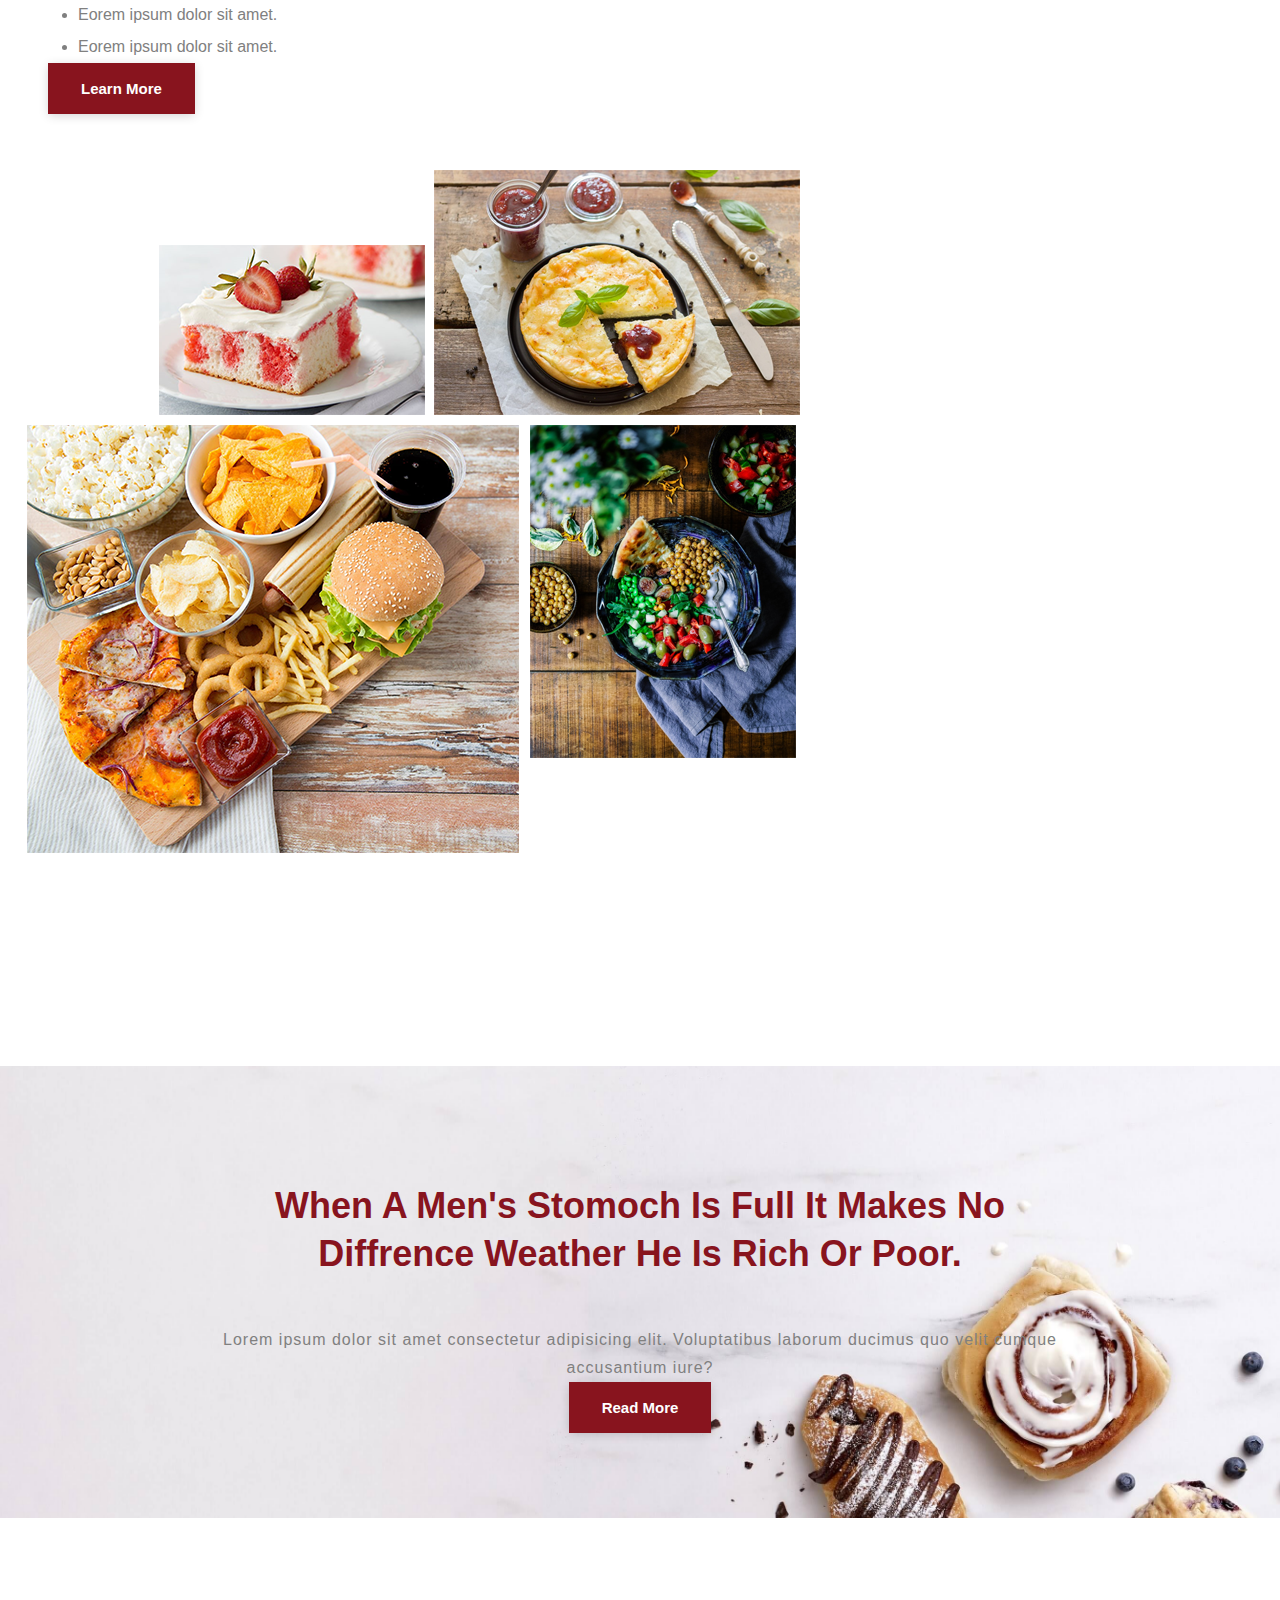
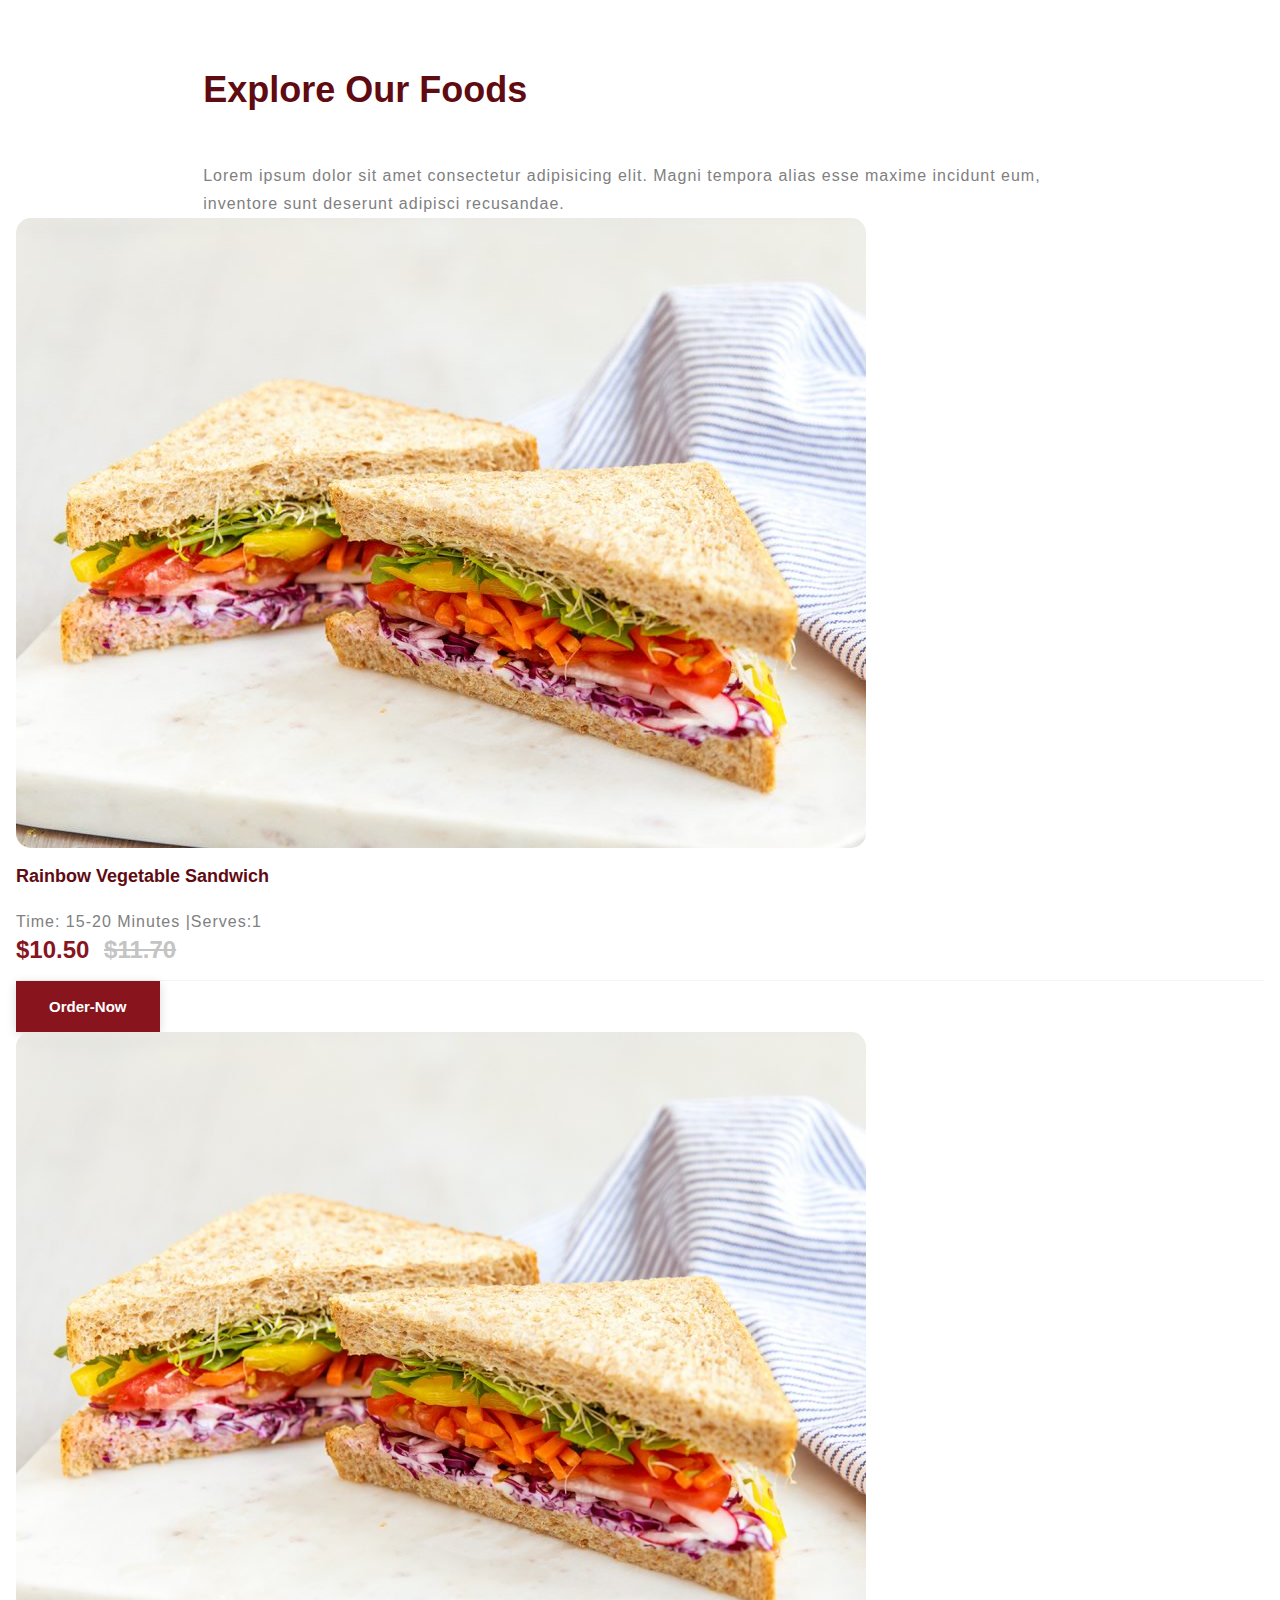
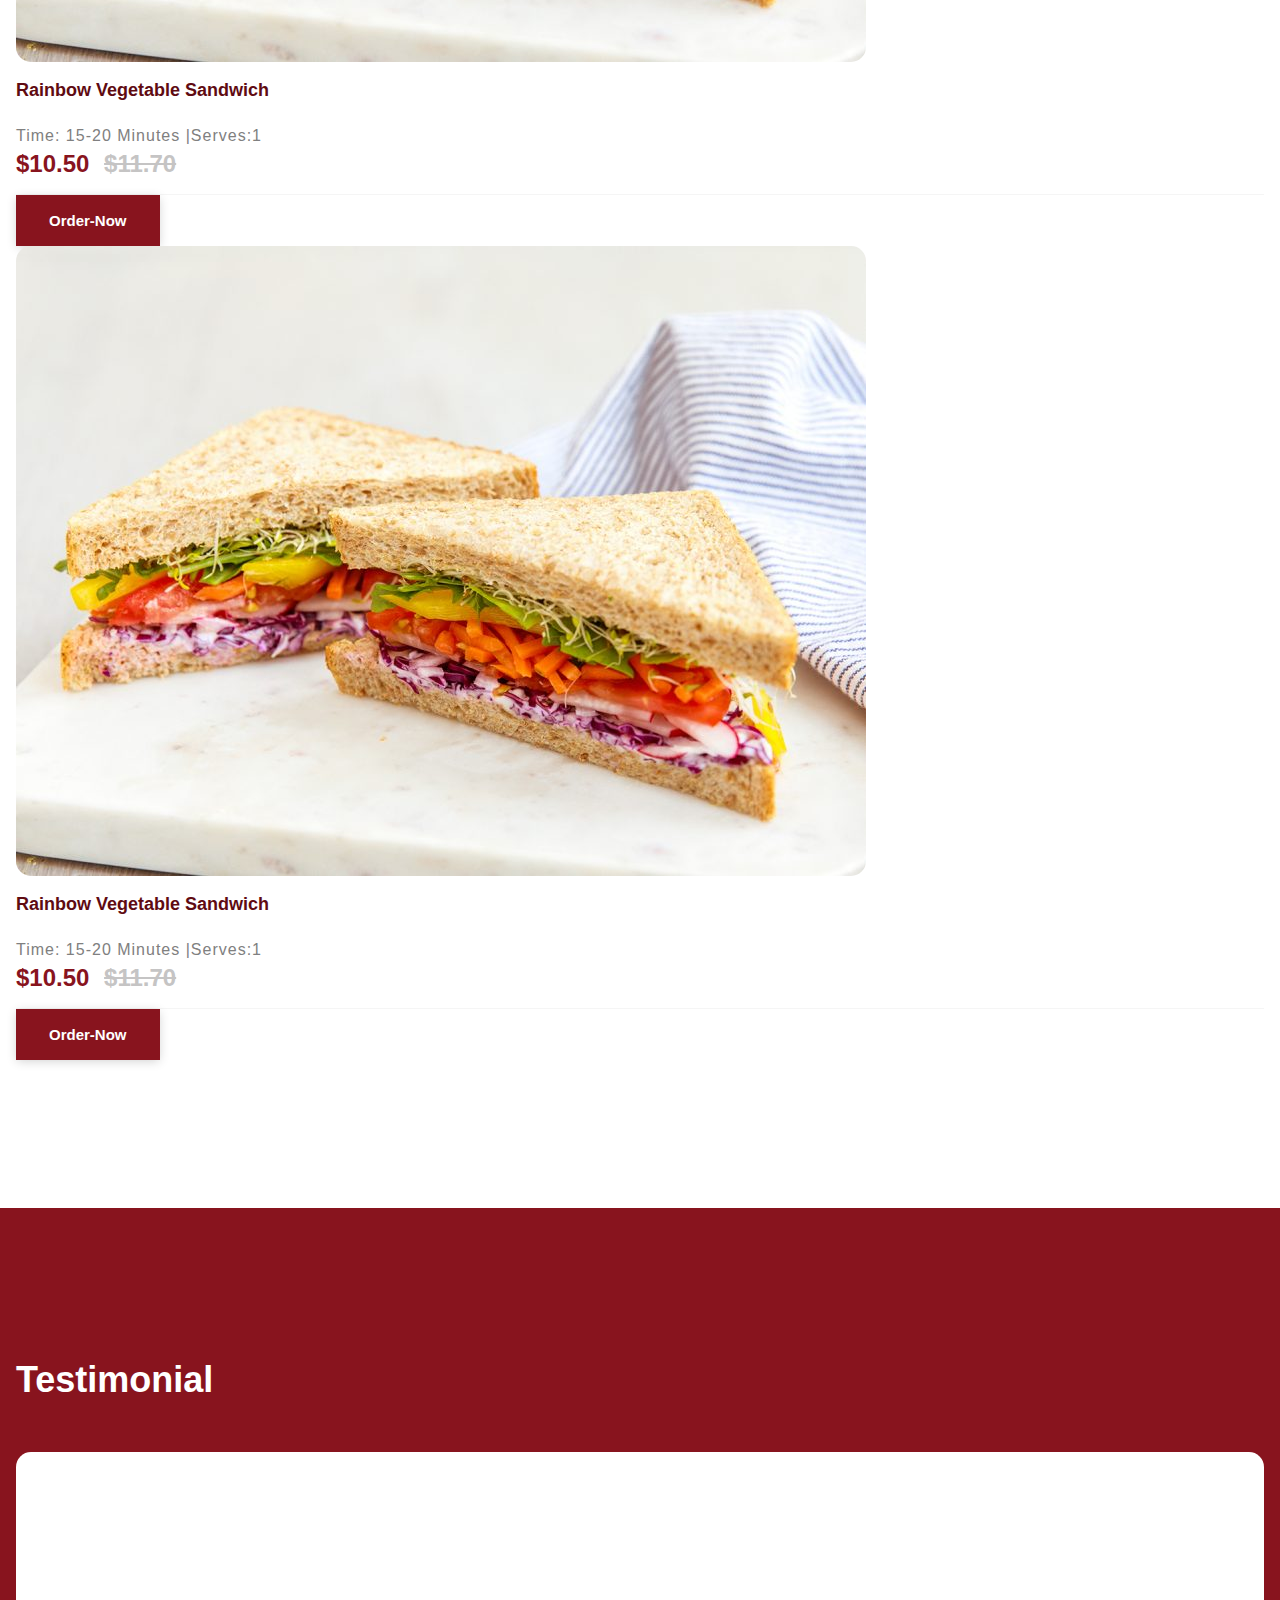
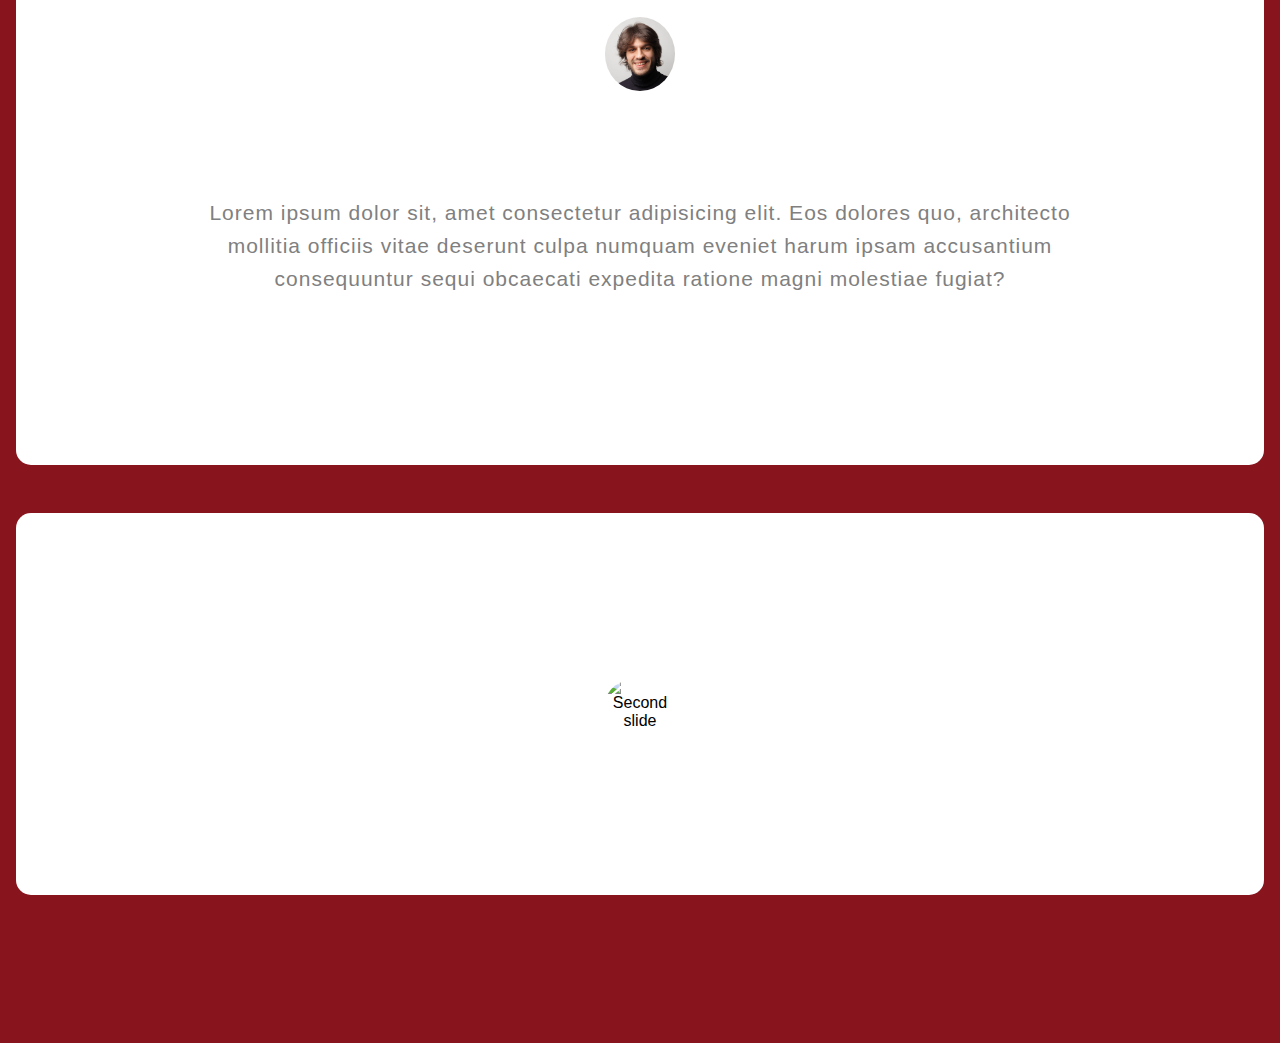
==== commit 1aca4a4c: "make final website with complete order varificationt" ====
--- a/index.html
+++ b/index.html
@@ -59,9 +59,32 @@
                 <a class="nav-link" href="#testimonial">Reviews</a>
               </li>
               <li class="nav-item">
-                <a class="nav-link" href="#faq">FAQ</a>
-              </li>
-              <li><button class="main-btn">1200 345 123</button></li>
+                <div class="dropdown show">
+                  <a
+                    class="main-btn dropdown-toggle"
+                    href="#"
+                    role="button"
+                    id="dropdownMenuLink"
+                    data-toggle="dropdown"
+                    onclick="showprofile()"
+                  >
+                    My profile
+                  </a>
+
+                  <div class="dropdown-menu" aria-labelledby="dropdownMenuLink">
+                    <a class="dropdown-item" id="useremail" href="#"></a>
+
+                    <a class="dropdown-item" href="#" onclick="Onlogout()"
+                      >Logout</a
+                    >
+                  </div>
+                </div>
+              </li>
+              <li>
+                <button class="main-btn" id="loginbtn" onclick="loginshow()">
+                  Login
+                </button>
+              </li>
             </ul>
           </div>
         </div>
@@ -69,6 +92,121 @@
     </header>
     <!-- section-1 top banner -->
     <section id="home">
+      <div class="model" id="modal-login">
+        <div class="modal-content">
+          <form>
+            <div class="container">
+              <label for="email" name="email"><b>UserId</b></label>
+              <input
+                type="text"
+                placeholder="Enter UserId"
+                name="email"
+                required
+              />
+              <p name="email"></p>
+
+              <label for="psw" name="psw"><b>Password</b></label>
+              <input
+                type="password"
+                placeholder="Enter Password"
+                name="psw"
+                required
+              />
+              <p name="psw"></p>
+              <div class="d-flex row">
+                <div
+                  class="footer-actions d-flex justify-content-end d-flex align-items-center"
+                >
+                  <button type="button" class="main-btn" onclick="loginclick()">
+                    Login
+                  </button>
+                  <button
+                    type="button"
+                    class="white-btn cancel-login mr-3"
+                    onclick="cancelclick()"
+                  >
+                    cancel
+                  </button>
+                </div>
+                <p class="signin">
+                  <a href="#" onclick="signinshow(this)">Signin</a>
+                </p>
+              </div>
+            </div>
+          </form>
+        </div>
+      </div>
+      <div class="model" id="modal-signin">
+        <div class="modal-content signup">
+          <form action="#" style="border: 1px solid #ccc">
+            <div class="container">
+              <h1>Sign Up</h1>
+              <p>Please fill in this form to create an account.</p>
+              <hr />
+
+              <label for="email" name="email"><b>Email</b></label>
+              <input
+                id="emailid"
+                type="text"
+                placeholder="Enter Email"
+                name="email"
+                required
+              />
+              <p name="email"></p>
+
+              <label for="psw" name="psw"><b>Password</b></label>
+              <input
+                type="password"
+                placeholder="Enter Password"
+                name="psw"
+                required
+                id="password1"
+              />
+              <p name="psw"></p>
+
+              <label for="psw-repeat" name="psw-repeat"
+                ><b>Repeat Password</b></label
+              >
+              <input
+                type="password"
+                placeholder="Repeat Password"
+                name="psw-repeat"
+                id="password2"
+                onkeyup="passwordValidation()"
+                required
+              />
+              <p name="psw-repeat"></p>
+
+              <!-- <label>
+                <input
+                  type="checkbox"
+                  checked="checked"
+                  name="remember"
+                  style="margin-bottom: 15px"
+                />
+                Remember me
+              </label> -->
+
+              <p>
+                By creating an account you agree to our
+                <a href="#" style="color: dodgerblue">Terms & Privacy</a>.
+              </p>
+
+              <div class="clearfix">
+                <button type="button" class="main-btn" onclick="AddNewdata()">
+                  Sign Up
+                </button>
+                <button type="button" class="white-btn" onclick="cancelclick()">
+                  Cancel
+                </button>
+              </div>
+            </div>
+          </form>
+          <div class="signin">
+            <a href="#" onclick="loginshow()">Signin</a>
+          </div>
+        </div>
+      </div>
       <div class="container-fluid px-0 top-banner">
         <div class="container">
           <div class="row">
@@ -79,10 +217,13 @@
                 quae veritatis reprehenderit aut eius maxime autem expedita.
               </p>
               <div class="mt-4">
-                <button class="main-btn">
+                <button class="main-btn" onclick="showfooditempage()">
                   Order now<i class="fa-solid fa-basket-shopping ps-3"></i>
                 </button>
-                <button class="white-btn ms-lg-4 mt-lg-0 mt-4">
+                <button
+                  class="white-btn ms-lg-4 mt-lg-0 mt-4"
+                  onclick="showfooditempage()"
+                >
                   Order now <i class="fa-solid fa-angle-right ps-3"></i>
                 </button>
               </div>
@@ -220,7 +361,9 @@
                   <h4>Rainbow vegetable sandwich</h4>
                   <p>Time: 15-20 Minutes |Serves:1</p>
                   <span>$10.50 <del>$11.70</del></span>
-                  <button class="main-btn">Order-now</button>
+                  <button class="main-btn" onclick="showfooditempage()">
+                    Order-now
+                  </button>
                 </div>
               </div>
             </div>
@@ -231,7 +374,9 @@
                   <h4>Rainbow vegetable sandwich</h4>
                   <p>Time: 15-20 Minutes |Serves:1</p>
                   <span>$10.50 <del>$11.70</del></span>
-                  <button class="main-btn">Order-now</button>
+                  <button class="main-btn" onclick="showfooditempage()">
+                    Order-now
+                  </button>
                 </div>
               </div>
             </div>
@@ -242,7 +387,9 @@
                   <h4>Rainbow vegetable sandwich</h4>
                   <p>Time: 15-20 Minutes |Serves:1</p>
                   <span>$10.50 <del>$11.70</del></span>
-                  <button class="main-btn">Order-now</button>
+                  <button class="main-btn" onclick="showfooditempage()">
+                    Order-now
+                  </button>
                 </div>
               </div>
             </div>
@@ -274,7 +421,7 @@
                 </p>
               </div>
               <div class="carousel-item">
-                <img class="d-block w-100" src="..." alt="Second slide" />
+                <img class="d-block w-100" alt="Second slide" />
               </div>
             </div>
           </div>
@@ -288,6 +435,8 @@
       crossorigin="anonymous"
     ></script>
     <!-- my js -->
-    <script src="script.js"></script>
+    <script src="./login/index.js"></script>
+    <script src="./signup/index.js"></script>
+    <script src="./script.js"></script>
   </body>
 </html>
--- a/css/style.css
+++ b/css/style.css
@@ -83,6 +83,16 @@
     line-height: 3rem;
 }
 
+h3 {
+
+    font-weight: 700;
+    margin-bottom: 3rem;
+    color: var(--secondary-color);
+    text-transform: capitalize;
+    font-family: var(--secondary-font);
+    line-height: 3rem;
+}
+
 h4 {
     font-size: 18px;
     font-weight: 800;
@@ -111,6 +121,7 @@
 }
 
 .main-btn {
+    cursor: pointer;
     display: inline-block;
     padding: 0.625rem 1.875rem;
     line-height: 1.5625rem;
@@ -358,4 +369,196 @@
 
 .testimonial-section .carousel-indicators {
     bottom: -2.8125rem;
+}
+
+body {
+    font-family: Arial, Helvetica, sans-serif;
+}
+
+form {
+    border: 3px solid #f1f1f1;
+}
+
+input[type=text],
+input[type=password] {
+    width: 100%;
+    padding: 12px 20px;
+    margin: 8px 0;
+    display: inline-block;
+    border: 1px solid #ccc;
+    box-sizing: border-box;
+}
+
+.modal button {
+    padding: 14px 20px;
+    margin: 8px 0;
+    cursor: pointer;
+    width: 100%;
+}
+
+
+
+.cancelbtn {
+    width: auto;
+    padding: 10px 18px;
+    background-color: #f44336;
+}
+
+.imgcontainer {
+    text-align: center;
+    margin: 24px 0 12px 0;
+}
+
+img.avatar {
+    width: 40%;
+    border-radius: 50%;
+}
+
+.container {
+    padding: 16px;
+}
+
+span.psw {
+    float: right;
+    padding-top: 16px;
+}
+
+.model {
+    display: none;
+    position: fixed;
+    justify-content: center;
+    align-items: center;
+    z-index: 1000;
+    padding-top: 100px;
+    left: 0;
+    top: 0;
+    width: 100%;
+    height: 100%;
+    overflow: auto;
+    background-color: rgb(0, 0, 0);
+    background-color: rgba(0, 0, 0, 0.4);
+
+}
+
+/* Modal Content */
+.modal-content {
+    background-color: white;
+    margin: auto;
+    padding: 20px;
+    border: 1px solid #888;
+    width: 60%;
+}
+
+.signin {
+    width: 50%;
+    display: flex;
+    justify-content: flex-end;
+}
+
+.footer-actions {
+    width: 50%;
+}
+
+.dropdown {
+    display: none;
+}
+
+input.error {
+    border: 1px solid var(--primary-color);
+    color: var(--primary-color);
+}
+
+label.error,
+p.error {
+    color: var(--primary-color);
+}
+
+.autocomplete {
+    border: 2px solid var(--primary-color);
+    width: 190px;
+    border-radius: 4px;
+}
+
+.autocomplete p {
+    color: var(--primary-color);
+}
+
+.autocomplete p:hover {
+    background-color: var(--primary-color);
+    color: var(--white-color);
+    cursor: pointer;
+}
+
+/* sidebar css */
+
+.fooditemadded {
+    width: 29%;
+    z-index: 1111;
+    position: fixed;
+    border: 1px solid var(--primary-color);
+    color: var(--primary-color);
+    border-radius: 2px;
+    max-height: 420px;
+    overflow: scroll;
+    display: none;
+    margin-top: 10px;
+
+}
+
+.sbtn {
+    width: 20px;
+    color: var(--primary-color);
+
+}
+
+.sbtn-dlt {
+    width: 30px;
+    color: var(--primary-color);
+}
+
+header {
+    position: relative;
+}
+
+.cart-img {
+    width: 60px;
+    height: 100%;
+    margin: 4px;
+}
+
+/* .addedfood h3 {
+    max-width: 1px;
+} */
+.payment-method {
+    display: block;
+    position: relative;
+    padding-left: 35px;
+    margin-bottom: 12px;
+    cursor: pointer;
+    font-size: 22px;
+    -webkit-user-select: none;
+    -moz-user-select: none;
+    -ms-user-select: none;
+    user-select: none;
+}
+
+/* Hide the browser's default checkbox */
+.payment-method input {
+    cursor: pointer;
+    height: 20px;
+    width: 20px;
+    margin: 2px
+}
+
+.payment-method h4 {
+    margin: 2px
+}
+
+.disableclass {
+    background-color: red;
+}
+
+.showorderdata img {
+    width: 60px;
+    height: 50px;
 }--- a/css/responsive.css
+++ b/css/responsive.css
@@ -41,4 +41,16 @@
         height: auto;
         padding: 3rem 0;
     }
+}
+
+/* Change styles for span and cancel button on extra small screens */
+@media screen and (max-width: 300px) {
+    span.psw {
+        display: block;
+        float: none;
+    }
+
+    .cancelbtn {
+        width: 100%;
+    }
 }